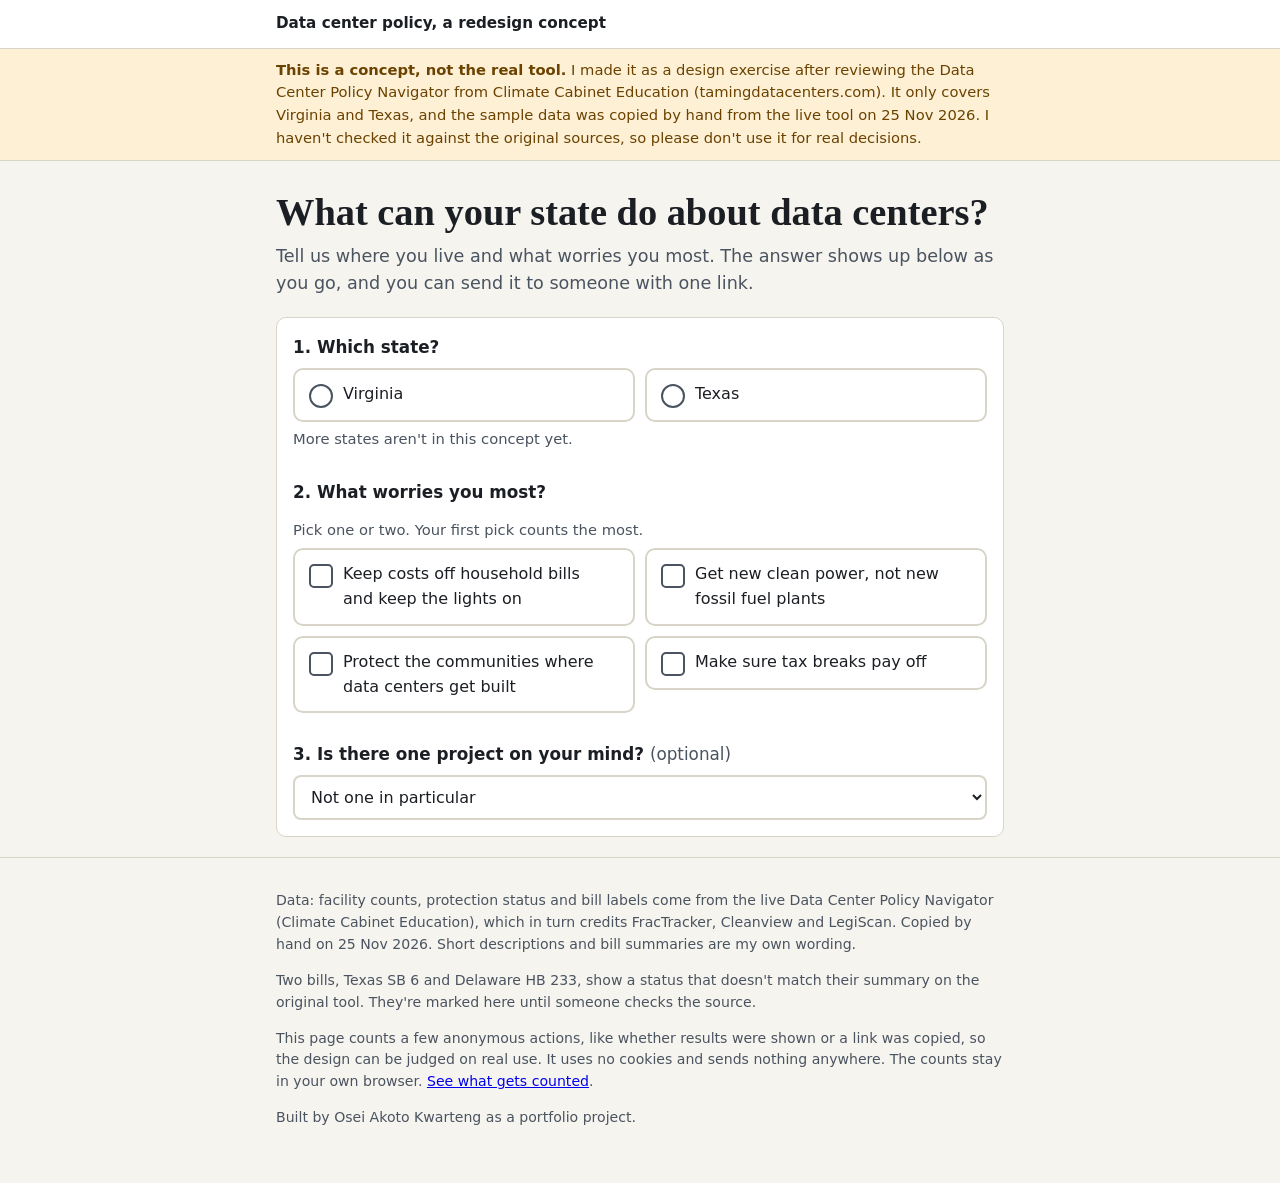
==== prototype/index.html @ 266bfd7e "Add the policy tool redesign: notes, audit, test plan, prototype and metrics note" ====
<!doctype html>
<html lang="en">
<head>
  <meta charset="utf-8">
  <meta name="viewport" content="width=device-width, initial-scale=1">
  <title>Data center policy: a redesign concept</title>
  <meta name="description" content="An unofficial redesign concept of a state data center policy tool. One screen, live results, a link you can share, and a bill library that starts with what matters to you.">
  <link rel="stylesheet" href="styles.css">
</head>
<body>
  <a class="skip" href="#results">Skip to results</a>

  <header class="site-header">
    <div class="wrap">
      <p class="brand">Data center policy, a redesign concept</p>
    </div>
  </header>

  <aside class="notice" aria-label="About this concept">
    <div class="wrap">
      <p><strong>This is a concept, not the real tool.</strong> I made it as a design exercise after reviewing the Data Center Policy Navigator from Climate Cabinet Education (tamingdatacenters.com). It only covers Virginia and Texas, and the sample data was copied by hand from the live tool on 25 Nov 2026. I haven't checked it against the original sources, so please don't use it for real decisions.</p>
    </div>
  </aside>

  <main id="main">
    <section class="wrap intro" aria-labelledby="h1">
      <h1 id="h1">What can your state do about data centers?</h1>
      <p class="lead">Tell us where you live and what worries you most. The answer shows up below as you go, and you can send it to someone with one link.</p>
    </section>

    <section class="wrap" aria-labelledby="q-heading">
      <h2 id="q-heading" class="sr-only">Your situation</h2>
      <form id="answers" class="card form" novalidate>
        <fieldset>
          <legend>1. Which state?</legend>
          <div class="choices two" id="state-choices"></div>
          <p class="hint">More states aren't in this concept yet.</p>
        </fieldset>

        <fieldset>
          <legend>2. What worries you most?</legend>
          <p class="hint" id="prio-hint">Pick one or two. Your first pick counts the most.</p>
          <div class="choices" id="priority-choices" aria-describedby="prio-hint"></div>
          <p class="hint" id="prio-count" aria-live="polite"></p>
        </fieldset>

        <fieldset>
          <legend>3. Is there one project on your mind? <span class="opt">(optional)</span></legend>
          <label class="sr-only" for="stage">Project stage</label>
          <select id="stage" name="stage"></select>
        </fieldset>
      </form>
    </section>

    <section id="results" class="wrap results" tabindex="-1" aria-labelledby="r-heading" hidden>
      <div class="results-top">
        <h2 id="r-heading">Your starting point</h2>
        <div class="actions" role="group" aria-label="Share or save these results">
          <button type="button" id="copy-link" class="btn">Copy link</button>
          <button type="button" id="print" class="btn">Print or save as PDF</button>
          <button type="button" id="reset" class="btn ghost">Clear answers</button>
        </div>
      </div>
      <p id="copy-status" class="hint" role="status"></p>

      <p id="summary" class="summary" aria-live="polite"></p>

      <h3>Start here</h3>
      <ol id="start-here" class="cards"></ol>

      <div class="toggle-row">
        <button type="button" id="toggle-all" class="btn" aria-expanded="false" aria-controls="all-nine">Show all nine protections</button>
      </div>
      <div id="all-nine" hidden></div>

      <details class="how">
        <summary>How are these ranked?</summary>
        <p>This is my own simple rule, not Climate Cabinet's method. Each protection gets points for matching what you picked (more for your first pick), more points if your state has nothing in place, fewer if it only has part of it, and none if it's already in place. If you said which stage a project is at, protections for that stage get a small boost. The three highest scores go under "Start here".</p>
      </details>

      <h3>Where projects stand in <span id="proj-state"></span></h3>
      <div id="projects"></div>

      <h3 id="bills-heading">Example bills from other states</h3>
      <p class="hint" id="bills-intro"></p>
      <div class="filters" role="group" aria-label="Filter bills">
        <div>
          <label for="bill-search">Search</label>
          <input id="bill-search" type="search" placeholder="Word, state or bill number">
        </div>
        <div>
          <label for="bill-status">Status</label>
          <select id="bill-status">
            <option value="all">Any status</option>
            <option value="Passed">Passed</option>
            <option value="Engrossed">Passed one chamber</option>
            <option value="Introduced">Introduced</option>
            <option value="Failed">Failed</option>
          </select>
        </div>
        <div>
          <label for="bill-sort">Sort by</label>
          <select id="bill-sort">
            <option value="match">Best match for me</option>
            <option value="status">Passed first</option>
            <option value="state">State, A to Z</option>
          </select>
        </div>
        <div class="check">
          <input type="checkbox" id="bill-all">
          <label for="bill-all">Show all bills, not just ones that match</label>
        </div>
      </div>
      <p id="bill-count" class="hint" aria-live="polite"></p>
      <ul id="bills" class="bills"></ul>

      <h3>Plain-language glossary</h3>
      <p class="hint">Underlined words in the text above are also clickable.</p>
      <label for="gloss-search" class="sr-only">Search the glossary</label>
      <input id="gloss-search" type="search" placeholder="Search terms">
      <dl id="glossary" class="glossary"></dl>
    </section>
  </main>

  <footer class="site-footer">
    <div class="wrap">
      <p>Data: facility counts, protection status and bill labels come from the live Data Center Policy Navigator (Climate Cabinet Education), which in turn credits FracTracker, Cleanview and LegiScan. Copied by hand on 25 Nov 2026. Short descriptions and bill summaries are my own wording.</p>
      <p>Two bills, Texas SB 6 and Delaware HB 233, show a status that doesn't match their summary on the original tool. They're marked here until someone checks the source.</p>
      <p>This page counts a few anonymous actions, like whether results were shown or a link was copied, so the design can be judged on real use. It uses no cookies and sends nothing anywhere. The counts stay in your own browser. <a href="metrics.html">See what gets counted</a>.</p>
      <p>Built by Osei Akoto Kwarteng as a portfolio project.</p>
    </div>
  </footer>

  <script src="data.js"></script>
  <script src="tracker.js"></script>
  <script src="app.js"></script>
</body>
</html>
---- prototype/styles.css ----
:root {
  --bg: #f6f4ee;
  --card: #ffffff;
  --ink: #1b1f24;
  --muted: #4a5360;
  --line: #d8d4c8;
  --accent: #0f5c63;
  --accent-ink: #ffffff;
  --focus: #b45309;

  --in-bg: #e3f2e8;   --in-ink: #14532d;
  --part-bg: #fdf0d5; --part-ink: #6b4200;
  --none-bg: #fbe6e2; --none-ink: #7f1d1d;

  --bar-op: #0f5c63;
  --bar-ap: #c28a2b;
  --bar-pr: #6b5b95;

  --radius: 10px;
  --font: system-ui, -apple-system, "Segoe UI", Roboto, sans-serif;
  --serif: Georgia, "Times New Roman", serif;
}

@media (prefers-color-scheme: dark) {
  :root:not([data-theme="light"]) {
    --bg: #14171a; --card: #1d2125; --ink: #eef0f2; --muted: #b3bac3; --line: #343a41;
    --accent: #5fc2c9; --accent-ink: #0b1d1f; --focus: #f59e0b;
    --in-bg: #16301f; --in-ink: #a7e3bd;
    --part-bg: #3a2c0e; --part-ink: #f3d58c;
    --none-bg: #3d1a17; --none-ink: #f5b5ae;
    --bar-op: #5fc2c9; --bar-ap: #e0b254; --bar-pr: #a99bd6;
  }
}

* { box-sizing: border-box; }
html { -webkit-text-size-adjust: 100%; }
body {
  margin: 0; background: var(--bg); color: var(--ink);
  font-family: var(--font); font-size: 1rem; line-height: 1.55;
}
.wrap { max-width: 760px; margin: 0 auto; padding: 0 16px; }
h1, h2, h3 { font-family: var(--serif); line-height: 1.2; font-weight: 600; }
h1 { font-size: clamp(1.7rem, 5vw, 2.4rem); margin: 28px 0 8px; }
h2 { font-size: 1.5rem; margin: 0; }
h3 { font-size: 1.2rem; margin: 32px 0 10px; }
.lead { font-size: 1.1rem; color: var(--muted); margin: 0 0 20px; }
.hint { color: var(--muted); font-size: 0.92rem; margin: 6px 0; }
.opt { color: var(--muted); font-weight: 400; }

.sr-only { position: absolute; width: 1px; height: 1px; overflow: hidden; clip: rect(0 0 0 0); white-space: nowrap; }
.skip { position: absolute; left: -999px; top: 8px; background: var(--accent); color: var(--accent-ink); padding: 8px 12px; border-radius: 6px; z-index: 10; }
.skip:focus { left: 8px; }

:focus-visible { outline: 3px solid var(--focus); outline-offset: 2px; }

.site-header { border-bottom: 1px solid var(--line); background: var(--card); }
.brand { margin: 0; padding: 12px 0; font-weight: 600; font-size: 0.95rem; }

.notice { background: var(--part-bg); color: var(--part-ink); border-bottom: 1px solid var(--line); }
.notice p { margin: 0; padding: 10px 0; font-size: 0.92rem; }

.card { background: var(--card); border: 1px solid var(--line); border-radius: var(--radius); padding: 16px; }
.form { display: grid; gap: 22px; }
fieldset { border: 0; padding: 0; margin: 0; min-width: 0; }
legend { font-weight: 600; font-size: 1.05rem; padding: 0; margin-bottom: 8px; }

.choices { display: grid; gap: 10px; }
.choices.two { grid-template-columns: 1fr 1fr; }
.choice { position: relative; }
.choice input { position: absolute; opacity: 0; inset: 0; width: 100%; height: 100%; margin: 0; cursor: pointer; }
.choice label {
  display: flex; gap: 10px; align-items: flex-start; padding: 12px 14px; min-height: 48px;
  border: 2px solid var(--line); border-radius: var(--radius); background: var(--card); cursor: pointer;
}
.choice label::before {
  content: ""; flex: 0 0 20px; height: 20px; margin-top: 2px; border: 2px solid var(--muted); border-radius: 50%;
}
.choices.multi .choice label::before { border-radius: 5px; }
.choice input:checked + label { border-color: var(--accent); background: color-mix(in srgb, var(--accent) 10%, var(--card)); }
.choice input:checked + label::before { background: var(--accent); border-color: var(--accent); box-shadow: inset 0 0 0 3px var(--card); }
.choice input:focus-visible + label { outline: 3px solid var(--focus); outline-offset: 2px; }
.choice input:disabled + label { opacity: 0.55; cursor: not-allowed; }
.rank { margin-left: auto; font-size: 0.8rem; font-weight: 600; color: var(--accent); white-space: nowrap; }

select, input[type="search"] {
  width: 100%; font: inherit; color: var(--ink); background: var(--card);
  border: 2px solid var(--line); border-radius: 8px; padding: 10px 12px; min-height: 44px;
}

.results { padding-top: 28px; padding-bottom: 40px; outline: none; }
.results-top { display: flex; flex-wrap: wrap; gap: 12px; align-items: center; justify-content: space-between; }
.actions { display: flex; flex-wrap: wrap; gap: 8px; }
.btn {
  font: inherit; font-weight: 600; min-height: 44px; padding: 8px 14px; border-radius: 8px;
  border: 2px solid var(--accent); background: var(--accent); color: var(--accent-ink); cursor: pointer;
}
.btn.ghost, #toggle-all, #print { background: transparent; color: var(--accent); }
.btn:hover { filter: brightness(1.08); }

.summary { font-size: 1.15rem; margin: 14px 0 6px; }
.cards { list-style: none; padding: 0; margin: 0; display: grid; gap: 12px; }
.el { background: var(--card); border: 1px solid var(--line); border-left: 6px solid var(--accent); border-radius: var(--radius); padding: 14px 16px; }
.el.compact { border-left-width: 1px; }
.el-head { display: flex; flex-wrap: wrap; gap: 8px; align-items: center; margin-bottom: 4px; }
.el-name { font-family: var(--serif); font-size: 1.15rem; font-weight: 600; margin: 0; }
.num { display: inline-grid; place-items: center; width: 26px; height: 26px; border-radius: 50%; background: var(--ink); color: var(--bg); font-size: 0.8rem; font-weight: 700; }
.line { margin: 4px 0; }
.why { margin: 4px 0 0; font-size: 0.92rem; color: var(--muted); }
.el details { margin-top: 8px; }
.el summary { cursor: pointer; font-weight: 600; color: var(--accent); min-height: 32px; }

.chip { display: inline-flex; gap: 6px; align-items: center; font-size: 0.82rem; font-weight: 700; padding: 3px 10px; border-radius: 999px; }
.chip.in { background: var(--in-bg); color: var(--in-ink); }
.chip.partial { background: var(--part-bg); color: var(--part-ink); }
.chip.none { background: var(--none-bg); color: var(--none-ink); }
.phase { font-size: 0.8rem; color: var(--muted); border: 1px solid var(--line); border-radius: 999px; padding: 2px 10px; }

.toggle-row { margin: 16px 0 8px; }
.phase-group h4 { margin: 20px 0 8px; font-size: 1rem; color: var(--muted); text-transform: uppercase; letter-spacing: 0.04em; }
.phase-group ul { list-style: none; padding: 0; margin: 0; display: grid; gap: 10px; }

.how { margin: 14px 0; background: var(--card); border: 1px solid var(--line); border-radius: var(--radius); padding: 10px 14px; }
.how summary { cursor: pointer; font-weight: 600; }

.bar { display: flex; height: 22px; border-radius: 6px; overflow: hidden; border: 1px solid var(--line); }
.bar span { display: block; height: 100%; }
.bar .op { background: var(--bar-op); } .bar .ap { background: var(--bar-ap); } .bar .pr { background: var(--bar-pr); }
.legend { list-style: none; padding: 0; margin: 10px 0 0; display: grid; gap: 4px; }
.legend li { display: flex; gap: 8px; align-items: center; }
.swatch { width: 14px; height: 14px; border-radius: 3px; flex: none; }
.legend .n { margin-left: auto; font-variant-numeric: tabular-nums; }

.filters { display: grid; gap: 12px; grid-template-columns: 1fr; margin: 10px 0; }
.filters label { display: block; font-weight: 600; font-size: 0.92rem; margin-bottom: 4px; }
.filters .check { display: flex; gap: 8px; align-items: center; }
.filters .check input { width: 22px; height: 22px; }
.filters .check label { margin: 0; font-weight: 400; }
.bills { list-style: none; padding: 0; margin: 0; display: grid; gap: 10px; }
.bill { background: var(--card); border: 1px solid var(--line); border-radius: var(--radius); padding: 12px 14px; }
.bill-head { display: flex; flex-wrap: wrap; gap: 8px; align-items: baseline; }
.bill-id { font-weight: 700; }
.status { font-size: 0.8rem; font-weight: 700; padding: 2px 9px; border-radius: 999px; border: 1px solid var(--line); }
.status.Passed { background: var(--in-bg); color: var(--in-ink); }
.status.Failed { background: var(--none-bg); color: var(--none-ink); }
.status.Engrossed, .status.Introduced { background: var(--part-bg); color: var(--part-ink); }
.tags { display: flex; flex-wrap: wrap; gap: 6px; margin-top: 6px; padding: 0; list-style: none; }
.tags li { font-size: 0.78rem; border: 1px solid var(--line); border-radius: 6px; padding: 1px 8px; color: var(--muted); }
.tags li.hit { border-color: var(--accent); color: var(--accent); font-weight: 600; }
.flag { font-size: 0.82rem; color: var(--part-ink); background: var(--part-bg); display: inline-block; padding: 2px 8px; border-radius: 6px; margin-top: 6px; }

.term { font: inherit; color: inherit; background: none; border: 0; padding: 0; border-bottom: 2px dotted var(--accent); cursor: pointer; }
.term-def { display: block; margin: 6px 0; padding: 8px 10px; background: var(--bg); border-left: 3px solid var(--accent); font-size: 0.92rem; }
.glossary { margin: 12px 0 0; display: grid; gap: 10px; }
.glossary dt { font-weight: 700; }
.glossary dd { margin: 0; color: var(--muted); }

.site-footer { border-top: 1px solid var(--line); color: var(--muted); font-size: 0.88rem; padding: 18px 0 40px; margin-top: 20px; }

@media (min-width: 640px) {
  .choices:not(.two) { grid-template-columns: 1fr 1fr; }
  .filters { grid-template-columns: 2fr 1fr 1fr; }
  .filters .check { grid-column: 1 / -1; }
}

@media (prefers-reduced-motion: reduce) { * { scroll-behavior: auto !important; transition: none !important; } }

@media print {
  body { background: #fff; color: #000; font-size: 11pt; }
  .skip, .site-header, #answers, .actions, .toggle-row, .filters, #copy-status, #gloss-search, .how { display: none !important; }
  #all-nine { display: block !important; }
  .el, .bill { break-inside: avoid; box-shadow: none; }
  a { color: inherit; }
}
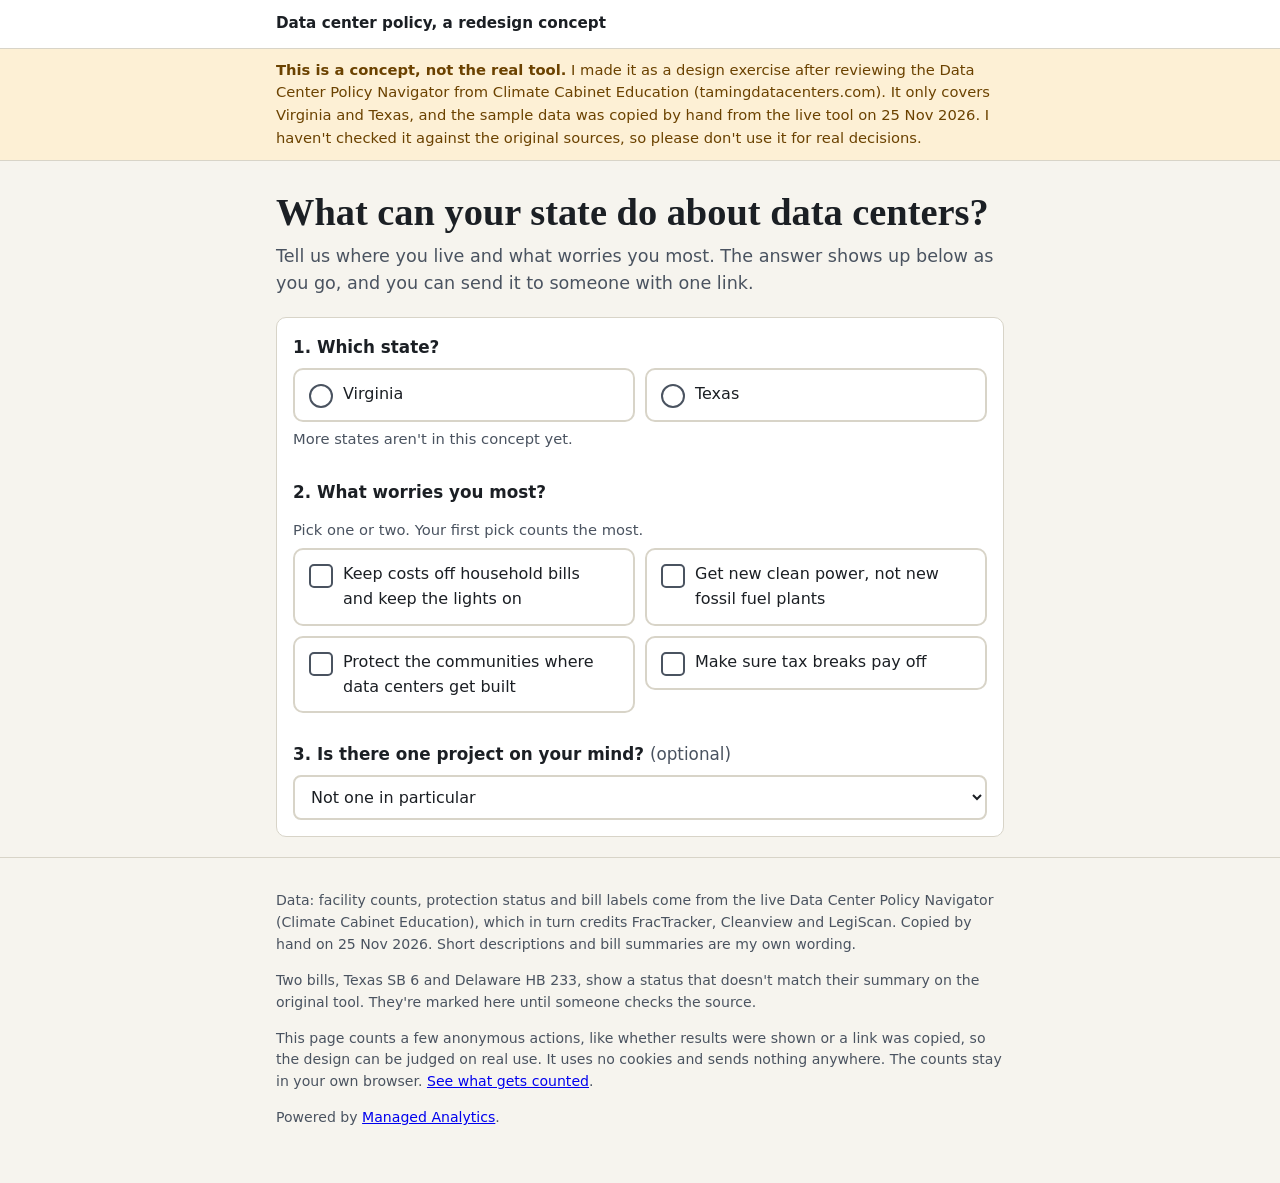
==== commit e3c4d9af: "Footer now says powered by Managed Analytics" ====
--- a/prototype/index.html
+++ b/prototype/index.html
@@ -127,7 +127,7 @@
       <p>Data: facility counts, protection status and bill labels come from the live Data Center Policy Navigator (Climate Cabinet Education), which in turn credits FracTracker, Cleanview and LegiScan. Copied by hand on 25 Nov 2026. Short descriptions and bill summaries are my own wording.</p>
       <p>Two bills, Texas SB 6 and Delaware HB 233, show a status that doesn't match their summary on the original tool. They're marked here until someone checks the source.</p>
       <p>This page counts a few anonymous actions, like whether results were shown or a link was copied, so the design can be judged on real use. It uses no cookies and sends nothing anywhere. The counts stay in your own browser. <a href="metrics.html">See what gets counted</a>.</p>
-      <p>Built by Osei Akoto Kwarteng as a portfolio project.</p>
+      <p>Powered by <a href="https://managedanalytics.co" target="_blank" rel="noopener">Managed Analytics</a>.</p>
     </div>
   </footer>
 
